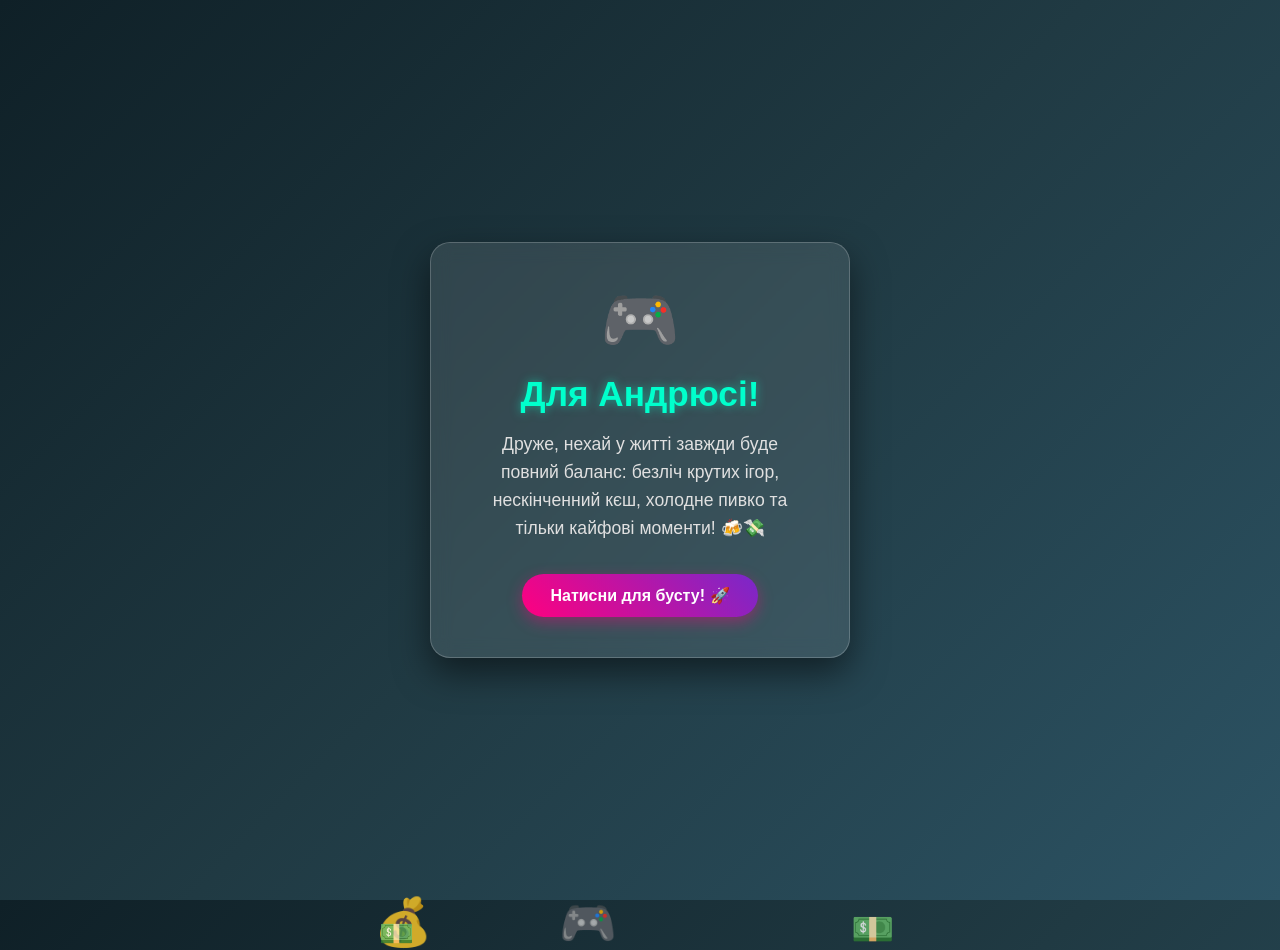
==== andrey/index.html @ 16d09681 "Add files via upload" ====
<!DOCTYPE html>
<html lang="uk">
<head>
    <meta charset="UTF-8">
    <meta name="viewport" content="width=device-width, initial-scale=1.0">
    <title>Андрюсі 🎮</title>
    <link rel="stylesheet" href="style.css">
    <link rel="icon" href="data:image/svg+xml,<svg xmlns=%22http://www.w3.org/2000/svg%22 viewBox=%220 0 100 100%22><text y=%22.9em%22 font-size=%2290%22>🎮</text></svg>">
</head>
<body>
    <div id="floating-container"></div>

    <div class="card">
        <div class="icon-header">🎮</div>
        <h1>Для Андрюсі!</h1>
        
        <p class="message">
            Друже, нехай у житті завжди буде повний баланс: 
            безліч крутих ігор, нескінченний кєш, холодне пивко 
            та тільки кайфові моменти! 🍻💸
        </p>

        <button id="action-btn">Натисни для бусту! 🚀</button>
        
        <div id="secret-message" class="hidden">
            🎉 Чіт-код викликно: +1000 к увазі та +100 до удачі! 🎉
        </div>
    </div>

    <script src="script.js"></script>
</body>
</html>
---- andrey/style.css ----
* {
    box-sizing: border-box;
    margin: 0;
    padding: 0;
}

body {
    background: linear-gradient(135deg, #0f2027, #203a43, #2c5364);
    font-family: 'Segoe UI', Tahoma, Geneva, Verdana, sans-serif;
    min-height: 100vh;
    display: flex;
    justify-content: center;
    align-items: center;
    overflow: hidden;
    color: #fff;
    position: relative;
}

#floating-container {
    position: absolute;
    top: 0;
    left: 0;
    width: 100%;
    height: 100%;
    pointer-events: none;
    z-index: 1;
}

.floating-item {
    position: absolute;
    bottom: -50px;
    font-size: 2rem;
    user-select: none;
    animation: floatUp linear infinite;
    opacity: 0.8;
}

@keyframes floatUp {
    0% {
        transform: translateY(0) rotate(0deg);
        opacity: 1;
    }
    100% {
        transform: translateY(-110vh) rotate(360deg);
        opacity: 0;
    }
}

.card {
    background: rgba(255, 255, 255, 0.1);
    backdrop-filter: blur(10px);
    border: 1px solid rgba(255, 255, 255, 0.2);
    padding: 2.5rem;
    border-radius: 20px;
    text-align: center;
    max-width: 420px;
    width: 90%;
    box-shadow: 0 15px 35px rgba(0, 0, 0, 0.5);
    z-index: 10;
    transition: transform 0.3s ease;
}

.card:hover {
    transform: translateY(-5px);
}

.icon-header {
    font-size: 4rem;
    margin-bottom: 1rem;
    animation: pulse 2s infinite ease-in-out;
}

@keyframes pulse {
    0%, 100% { transform: scale(1); }
    50% { transform: scale(1.1); }
}

h1 {
    font-size: 2.2rem;
    margin-bottom: 1rem;
    color: #00ffcc;
    text-shadow: 0 0 10px rgba(0, 255, 204, 0.5);
}

.message {
    font-size: 1.1rem;
    line-height: 1.6;
    color: #e0e0e0;
    margin-bottom: 2rem;
}

button {
    background: linear-gradient(45deg, #ff007f, #7928ca);
    border: none;
    color: white;
    padding: 12px 28px;
    font-size: 1rem;
    font-weight: bold;
    border-radius: 50px;
    cursor: pointer;
    box-shadow: 0 5px 15px rgba(255, 0, 127, 0.4);
    transition: all 0.2s ease;
}

button:hover {
    transform: scale(1.05);
    box-shadow: 0 8px 20px rgba(255, 0, 127, 0.6);
}

button:active {
    transform: scale(0.98);
}

.hidden {
    display: none;
}

#secret-message {
    margin-top: 1.5rem;
    font-weight: bold;
    color: #ffdd57;
    animation: fadeIn 0.5s ease-in-out;
}

@keyframes fadeIn {
    from { opacity: 0; transform: translateY(10px); }
    to { opacity: 1; transform: translateY(0); }
}
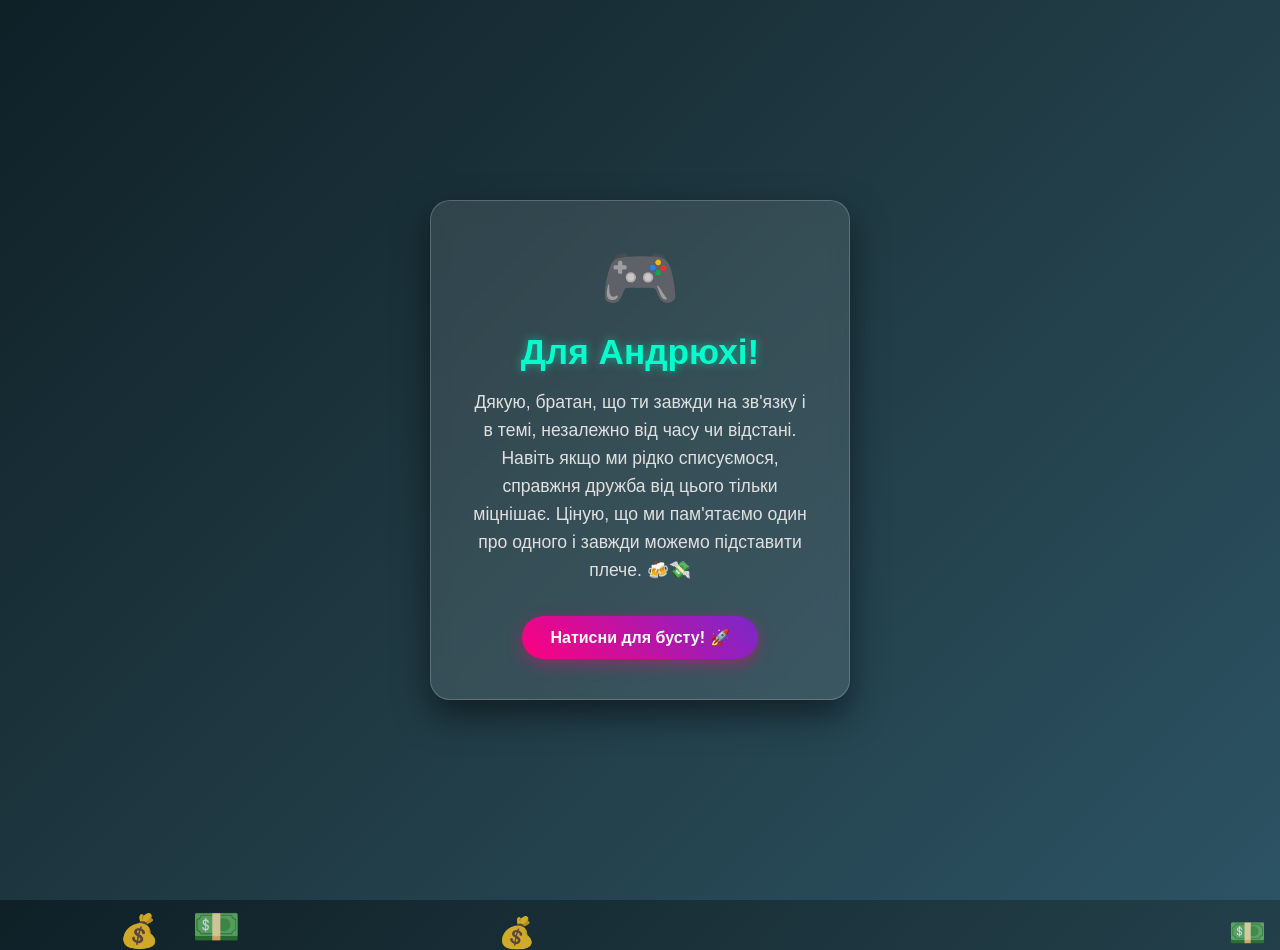
==== commit 764d1fb5: "Modify content in index.html for Андрюсі Updated the message content and title for the card." ====
--- a/andrey/index.html
+++ b/andrey/index.html
@@ -12,21 +12,21 @@
 
     <div class="card">
         <div class="icon-header">🎮</div>
-        <h1>Для Андрюсі!</h1>
+        <h1>Для Андрюхі!</h1>
         
         <p class="message">
-            Друже, нехай у житті завжди буде повний баланс: 
-            безліч крутих ігор, нескінченний кєш, холодне пивко 
-            та тільки кайфові моменти! 🍻💸
+            Дякую, братан, що ти завжди на зв'язку і в темі, 
+            незалежно від часу чи відстані. Навіть якщо ми рідко списуємося, справжня дружба від цього тільки міцнішає.
+            Ціную, що ми пам'ятаємо один про одного і завжди можемо підставити плече. 🍻💸
         </p>
 
         <button id="action-btn">Натисни для бусту! 🚀</button>
         
         <div id="secret-message" class="hidden">
-            🎉 Чіт-код викликно: +1000 к увазі та +100 до удачі! 🎉
+            🎉 Чіт-код викликно: +1000 к До фарту  та +100 до удачі + 200 до сексуальності 🎉
         </div>
     </div>
 
     <script src="script.js"></script>
 </body>
-</html>+</html>
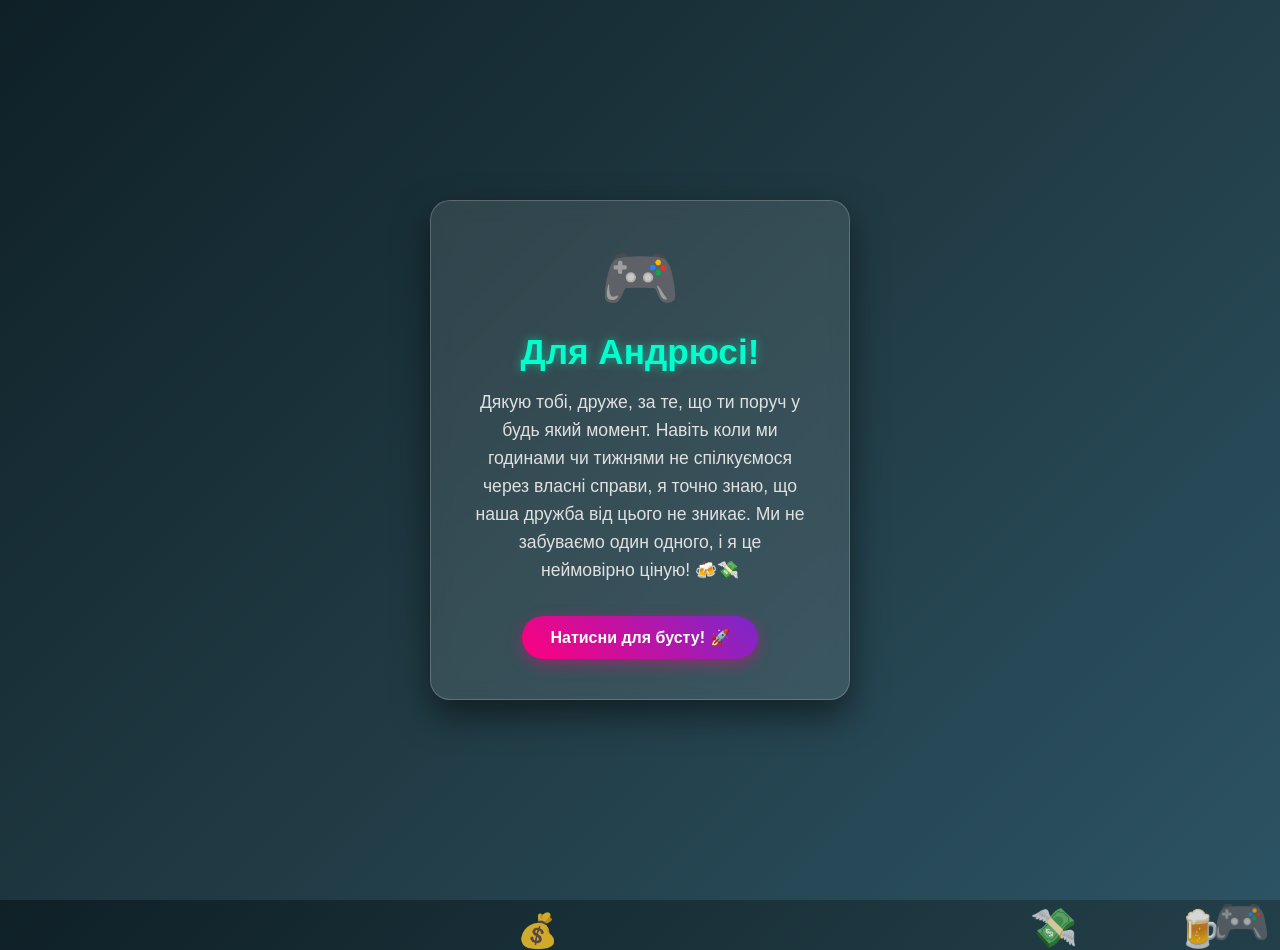
==== commit 88b2aa39: "Update index.html" ====
--- a/andrey/index.html
+++ b/andrey/index.html
@@ -12,18 +12,19 @@
 
     <div class="card">
         <div class="icon-header">🎮</div>
-        <h1>Для Андрюхі!</h1>
+        <h1>Для Андрюсі!</h1>
         
         <p class="message">
-            Дякую, братан, що ти завжди на зв'язку і в темі, 
-            незалежно від часу чи відстані. Навіть якщо ми рідко списуємося, справжня дружба від цього тільки міцнішає.
-            Ціную, що ми пам'ятаємо один про одного і завжди можемо підставити плече. 🍻💸
+            Дякую тобі, друже, за те, що ти поруч у будь який момент.
+            Навіть коли ми годинами чи тижнями не спілкуємося через власні справи, я точно знаю, що наша дружба від цього не зникає.
+            Ми не забуваємо один одного, і я це неймовірно ціную! 🍻💸
         </p>
 
         <button id="action-btn">Натисни для бусту! 🚀</button>
         
         <div id="secret-message" class="hidden">
-            🎉 Чіт-код викликно: +1000 к До фарту  та +100 до удачі + 200 до сексуальності 🎉
+            <p class="boost-text">🎉 Чіт-код активовано: +1000 до уваги та +100 до удачі + 200 до сексуальності 🎉</p>
+            <img src="photo_2026-03-31_17-17-20.jpg" alt="Photo" class="boost-photo">
         </div>
     </div>
 
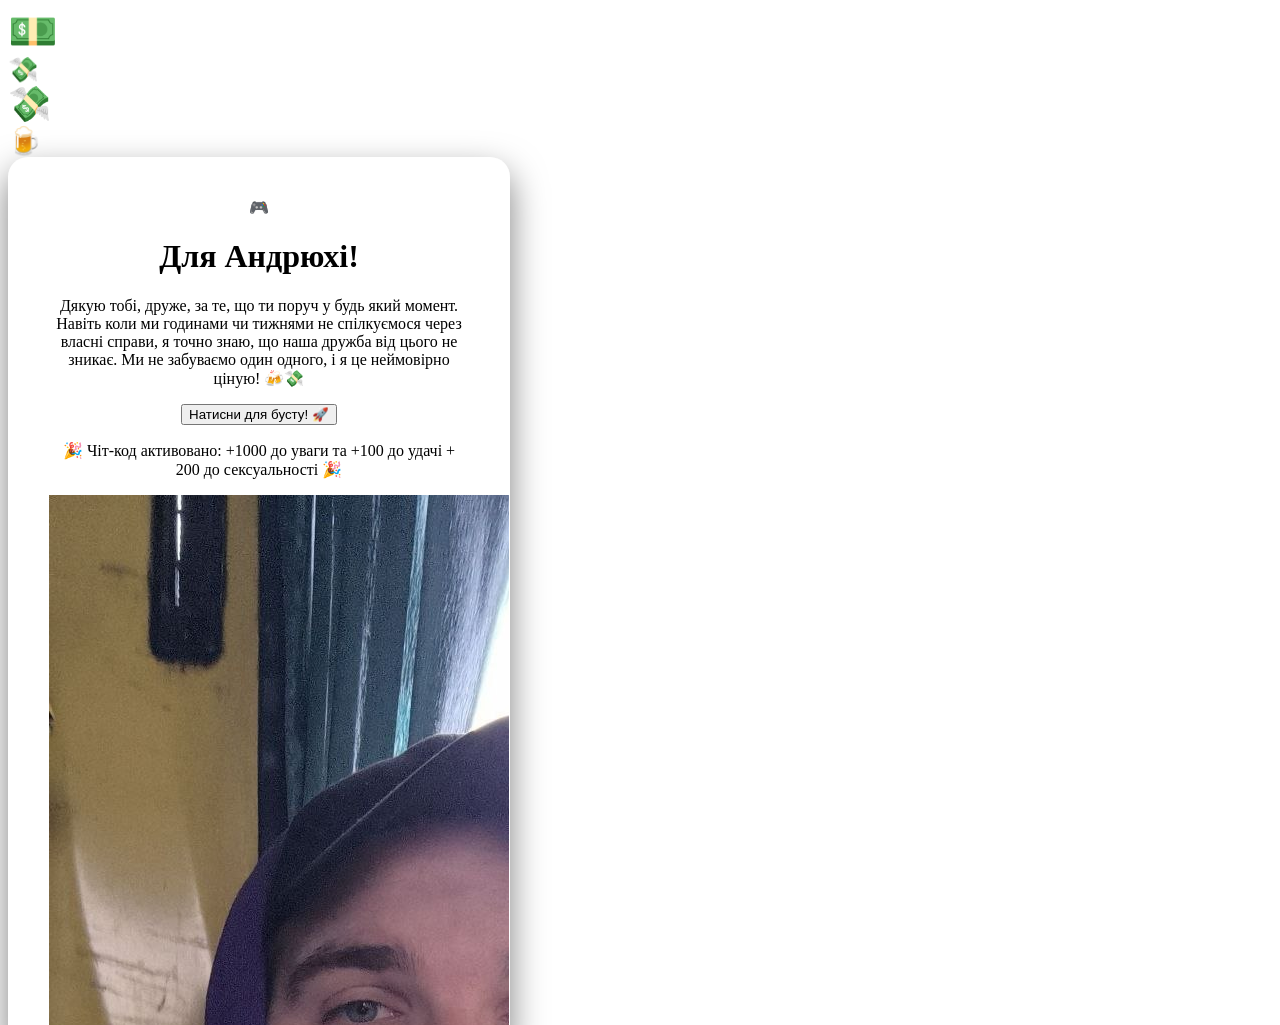
==== commit 60a8002f: "Update index.html" ====
--- a/andrey/index.html
+++ b/andrey/index.html
@@ -12,7 +12,7 @@
 
     <div class="card">
         <div class="icon-header">🎮</div>
-        <h1>Для Андрюсі!</h1>
+        <h1>Для Андрюхі!</h1>
         
         <p class="message">
             Дякую тобі, друже, за те, що ти поруч у будь який момент.
--- a/andrey/style.css
+++ b/andrey/style.css
@@ -1,51 +1,3 @@
-* {
-    box-sizing: border-box;
-    margin: 0;
-    padding: 0;
-}
-
-body {
-    background: linear-gradient(135deg, #0f2027, #203a43, #2c5364);
-    font-family: 'Segoe UI', Tahoma, Geneva, Verdana, sans-serif;
-    min-height: 100vh;
-    display: flex;
-    justify-content: center;
-    align-items: center;
-    overflow: hidden;
-    color: #fff;
-    position: relative;
-}
-
-#floating-container {
-    position: absolute;
-    top: 0;
-    left: 0;
-    width: 100%;
-    height: 100%;
-    pointer-events: none;
-    z-index: 1;
-}
-
-.floating-item {
-    position: absolute;
-    bottom: -50px;
-    font-size: 2rem;
-    user-select: none;
-    animation: floatUp linear infinite;
-    opacity: 0.8;
-}
-
-@keyframes floatUp {
-    0% {
-        transform: translateY(0) rotate(0deg);
-        opacity: 1;
-    }
-    100% {
-        transform: translateY(-110vh) rotate(360deg);
-        opacity: 0;
-    }
-}
-
 .card {
     background: rgba(255, 255, 255, 0.1);
     backdrop-filter: blur(10px);
@@ -57,72 +9,12 @@
     width: 90%;
     box-shadow: 0 15px 35px rgba(0, 0, 0, 0.5);
     z-index: 10;
-    transition: transform 0.3s ease;
+    
+    /* ВИПРАВЛЕННЯ ТУТ: */
+    height: auto;               /* Дозволяє висоті підлаштовуватися під контент */
+    max-height: 90vh;           /* Обмежує висоту, щоб картка не була вищою за екран */
+    overflow-y: auto;          /* Додає прокрутку всередині картки, якщо фото дуже велике */
+    
+    /* Плавна анімація появи */
+    transition: transform 0.3s ease, height 0.3s ease;
 }
-
-.card:hover {
-    transform: translateY(-5px);
-}
-
-.icon-header {
-    font-size: 4rem;
-    margin-bottom: 1rem;
-    animation: pulse 2s infinite ease-in-out;
-}
-
-@keyframes pulse {
-    0%, 100% { transform: scale(1); }
-    50% { transform: scale(1.1); }
-}
-
-h1 {
-    font-size: 2.2rem;
-    margin-bottom: 1rem;
-    color: #00ffcc;
-    text-shadow: 0 0 10px rgba(0, 255, 204, 0.5);
-}
-
-.message {
-    font-size: 1.1rem;
-    line-height: 1.6;
-    color: #e0e0e0;
-    margin-bottom: 2rem;
-}
-
-button {
-    background: linear-gradient(45deg, #ff007f, #7928ca);
-    border: none;
-    color: white;
-    padding: 12px 28px;
-    font-size: 1rem;
-    font-weight: bold;
-    border-radius: 50px;
-    cursor: pointer;
-    box-shadow: 0 5px 15px rgba(255, 0, 127, 0.4);
-    transition: all 0.2s ease;
-}
-
-button:hover {
-    transform: scale(1.05);
-    box-shadow: 0 8px 20px rgba(255, 0, 127, 0.6);
-}
-
-button:active {
-    transform: scale(0.98);
-}
-
-.hidden {
-    display: none;
-}
-
-#secret-message {
-    margin-top: 1.5rem;
-    font-weight: bold;
-    color: #ffdd57;
-    animation: fadeIn 0.5s ease-in-out;
-}
-
-@keyframes fadeIn {
-    from { opacity: 0; transform: translateY(10px); }
-    to { opacity: 1; transform: translateY(0); }
-}
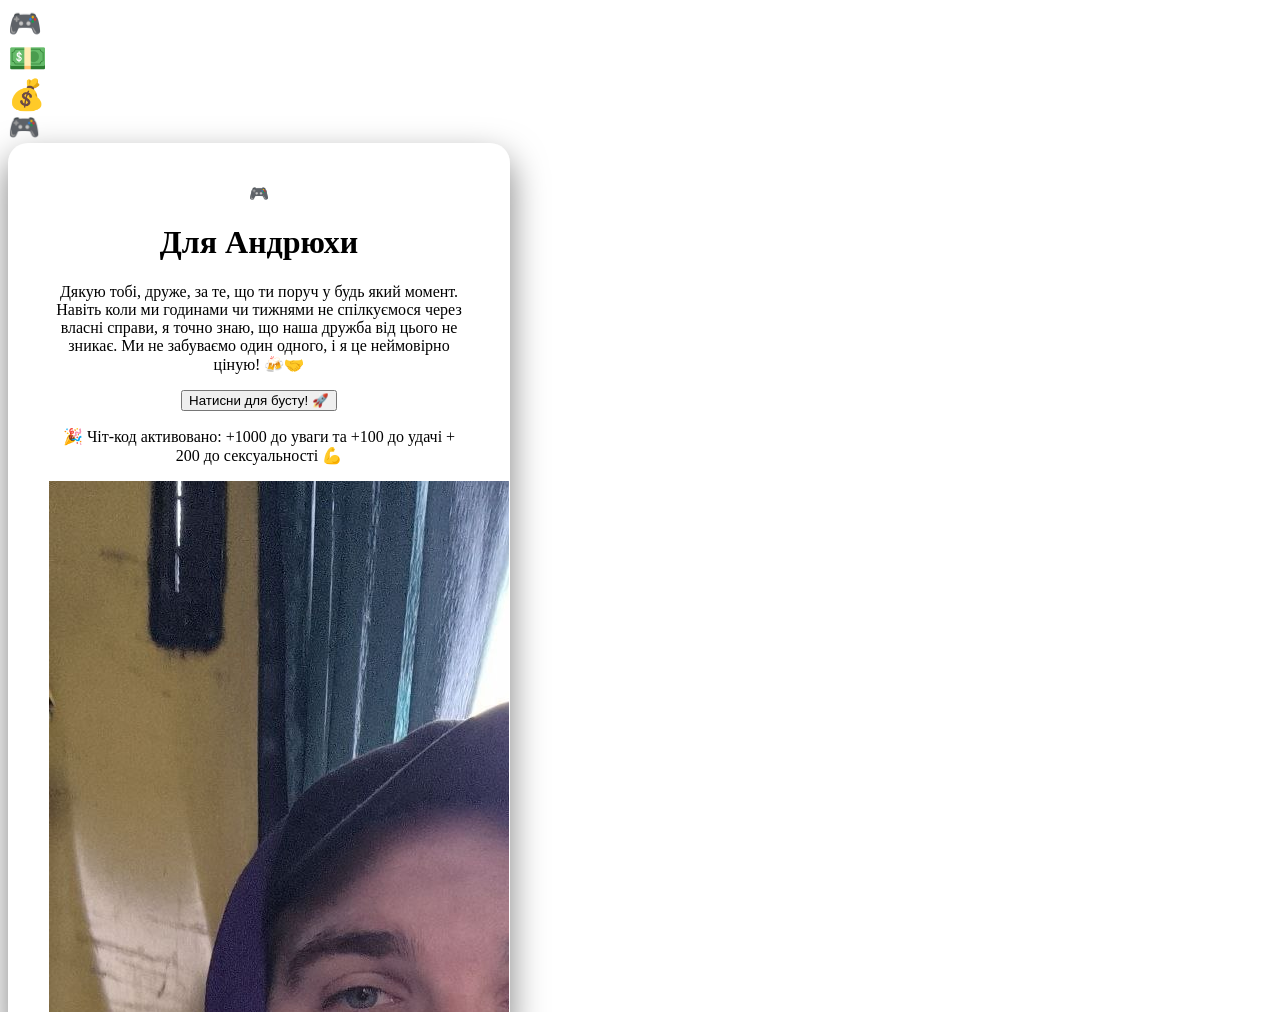
==== commit 55345a67: "Revise index.html content and formatting Updated the HTML content and improved the message for clari" ====
--- a/andrey/index.html
+++ b/andrey/index.html
@@ -3,7 +3,7 @@
 <head>
     <meta charset="UTF-8">
     <meta name="viewport" content="width=device-width, initial-scale=1.0">
-    <title>Андрюсі 🎮</title>
+    <title>Для Андрюхи! 🎮</title>
     <link rel="stylesheet" href="style.css">
     <link rel="icon" href="data:image/svg+xml,<svg xmlns=%22http://www.w3.org/2000/svg%22 viewBox=%220 0 100 100%22><text y=%22.9em%22 font-size=%2290%22>🎮</text></svg>">
 </head>
@@ -12,19 +12,19 @@
 
     <div class="card">
         <div class="icon-header">🎮</div>
-        <h1>Для Андрюхі!</h1>
+        <h1>Для Андрюхи</h1>
         
         <p class="message">
             Дякую тобі, друже, за те, що ти поруч у будь який момент.
             Навіть коли ми годинами чи тижнями не спілкуємося через власні справи, я точно знаю, що наша дружба від цього не зникає.
-            Ми не забуваємо один одного, і я це неймовірно ціную! 🍻💸
+            Ми не забуваємо один одного, і я це неймовірно ціную! 🍻🤝
         </p>
 
         <button id="action-btn">Натисни для бусту! 🚀</button>
         
         <div id="secret-message" class="hidden">
-            <p class="boost-text">🎉 Чіт-код активовано: +1000 до уваги та +100 до удачі + 200 до сексуальності 🎉</p>
-            <img src="photo_2026-03-31_17-17-20.jpg" alt="Photo" class="boost-photo">
+            <p class="boost-text">🎉 Чіт-код активовано: +1000 до уваги та +100 до удачі + 200 до сексуальності 💪</p>
+            <img src="photo_2026-03-31_17-17-20.jpg" alt="Буст" class="boost-photo">
         </div>
     </div>
 
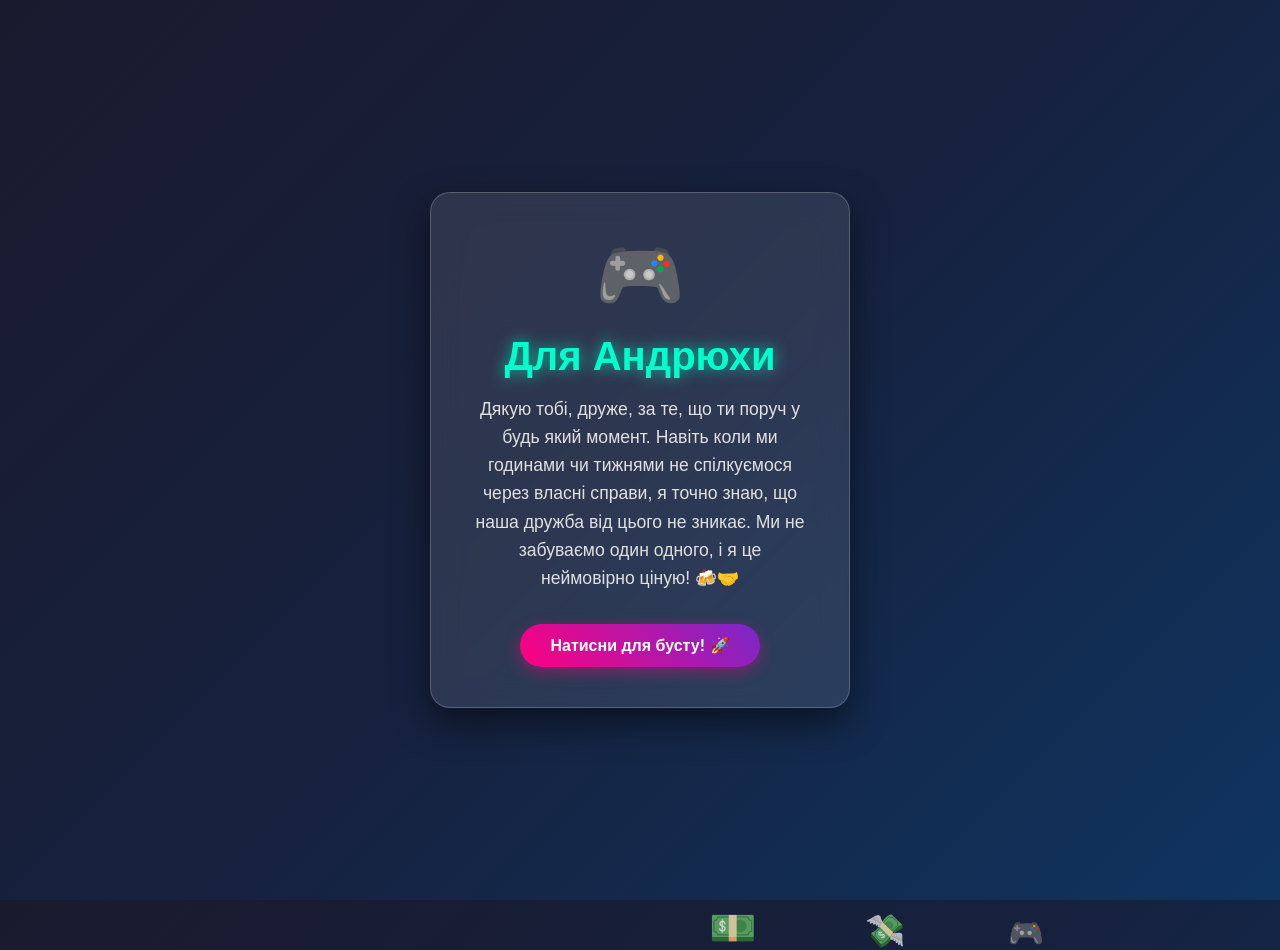
==== commit c03084d5: "Fix HTML structure and formatting" ====
--- a/andrey/index.html
+++ b/andrey/index.html
@@ -3,7 +3,7 @@
 <head>
     <meta charset="UTF-8">
     <meta name="viewport" content="width=device-width, initial-scale=1.0">
-    <title>Для Андрюхи! 🎮</title>
+    <title>Для Андрюхи 🎮</title>
     <link rel="stylesheet" href="style.css">
     <link rel="icon" href="data:image/svg+xml,<svg xmlns=%22http://www.w3.org/2000/svg%22 viewBox=%220 0 100 100%22><text y=%22.9em%22 font-size=%2290%22>🎮</text></svg>">
 </head>
@@ -16,7 +16,7 @@
         
         <p class="message">
             Дякую тобі, друже, за те, що ти поруч у будь який момент.
-            Навіть коли ми годинами чи тижнями не спілкуємося через власні справи, я точно знаю, що наша дружба від цього не зникає.
+            Навіть коли ми годинами чи тижнями не спілкуємося через власні справи, я точно знаю, що наша дружба від цього не зникає. 
             Ми не забуваємо один одного, і я це неймовірно ціную! 🍻🤝
         </p>
 
--- a/andrey/style.css
+++ b/andrey/style.css
@@ -1,6 +1,54 @@
+* {
+    box-sizing: border-box;
+    margin: 0;
+    padding: 0;
+}
+
+body {
+    background: linear-gradient(135deg, #1a1a2e, #16213e, #0f3460);
+    font-family: 'Segoe UI', Tahoma, Geneva, Verdana, sans-serif;
+    min-height: 100vh;
+    display: flex;
+    justify-content: center;
+    align-items: center;
+    color: #fff;
+    position: relative;
+    /* overflow прибираємо з body, щоб працювала прокрутка, якщо картка велика */
+}
+
+#floating-container {
+    position: absolute;
+    top: 0;
+    left: 0;
+    width: 100%;
+    height: 100%;
+    pointer-events: none;
+    z-index: 1;
+}
+
+.floating-item {
+    position: absolute;
+    bottom: -50px;
+    font-size: 2.2rem;
+    user-select: none;
+    animation: floatUp linear infinite;
+    opacity: 0.8;
+}
+
+@keyframes floatUp {
+    0% {
+        transform: translateY(0) rotate(0deg);
+        opacity: 1;
+    }
+    100% {
+        transform: translateY(-110vh) rotate(360deg);
+        opacity: 0;
+    }
+}
+
 .card {
     background: rgba(255, 255, 255, 0.1);
-    backdrop-filter: blur(10px);
+    backdrop-filter: blur(15px);
     border: 1px solid rgba(255, 255, 255, 0.2);
     padding: 2.5rem;
     border-radius: 20px;
@@ -10,11 +58,113 @@
     box-shadow: 0 15px 35px rgba(0, 0, 0, 0.5);
     z-index: 10;
     
-    /* ВИПРАВЛЕННЯ ТУТ: */
-    height: auto;               /* Дозволяє висоті підлаштовуватися під контент */
-    max-height: 90vh;           /* Обмежує висоту, щоб картка не була вищою за екран */
-    overflow-y: auto;          /* Додає прокрутку всередині картки, якщо фото дуже велике */
-    
-    /* Плавна анімація появи */
+    /* ВИПРАВЛЕННЯ: Картка розширюється, але не вилазить */
+    height: auto;
+    overflow-y: hidden; /* Щоб анімація фото не робила полоси прокрутки */
     transition: transform 0.3s ease, height 0.3s ease;
 }
+
+.card:hover {
+    transform: translateY(-5px);
+}
+
+.icon-header {
+    font-size: 4.5rem;
+    margin-bottom: 1rem;
+    animation: pulse 2s infinite ease-in-out;
+}
+
+@keyframes pulse {
+    0%, 100% { transform: scale(1); }
+    50% { transform: scale(1.1); }
+}
+
+h1 {
+    font-size: 2.5rem;
+    margin-bottom: 1rem;
+    color: #00ffcc;
+    text-shadow: 0 0 15px rgba(0, 255, 204, 0.7);
+}
+
+.message {
+    font-size: 1.1rem;
+    line-height: 1.6;
+    color: #e0e0e0;
+    margin-bottom: 2rem;
+}
+
+button {
+    background: linear-gradient(45deg, #ff007f, #7928ca);
+    border: none;
+    color: white;
+    padding: 12px 30px;
+    font-size: 1rem;
+    font-weight: bold;
+    border-radius: 50px;
+    cursor: pointer;
+    box-shadow: 0 5px 15px rgba(255, 0, 127, 0.4);
+    transition: all 0.2s ease;
+}
+
+button:hover {
+    transform: scale(1.05);
+    box-shadow: 0 8px 20px rgba(255, 0, 127, 0.6);
+}
+
+button:active {
+    transform: scale(0.98);
+}
+
+.hidden {
+    display: none;
+}
+
+#secret-message {
+    margin-top: 1.5rem;
+    font-weight: bold;
+    color: #ffdd57;
+    animation: fadeInSlideIn 0.8s ease-in-out forwards;
+}
+
+.boost-photo {
+    width: 100%;
+    max-width: 340px;
+    height: auto;
+    border-radius: 12px;
+    margin-top: 20px;
+    box-shadow: 0 10px 25px rgba(0, 0, 0, 0.5);
+    border: 3px solid rgba(255, 255, 255, 0.3);
+    object-fit: cover;
+    opacity: 0;
+    animation: photoSlideUp 0.6s ease-out 0.3s forwards; /* Анімація появи */
+}
+
+.boost-text {
+    margin-bottom: 10px;
+    font-size: 1.1rem;
+    text-shadow: 0 0 5px rgba(255, 221, 87, 0.5);
+}
+
+/* Анімація для тексту */
+@keyframes fadeInSlideIn {
+    from {
+        opacity: 0;
+        transform: translateY(-20px);
+    }
+    to {
+        opacity: 1;
+        transform: translateY(0);
+    }
+}
+
+/* Анімація для фото */
+@keyframes photoSlideUp {
+    from {
+        opacity: 0;
+        transform: translateY(30px);
+    }
+    to {
+        opacity: 1;
+        transform: translateY(0);
+    }
+}
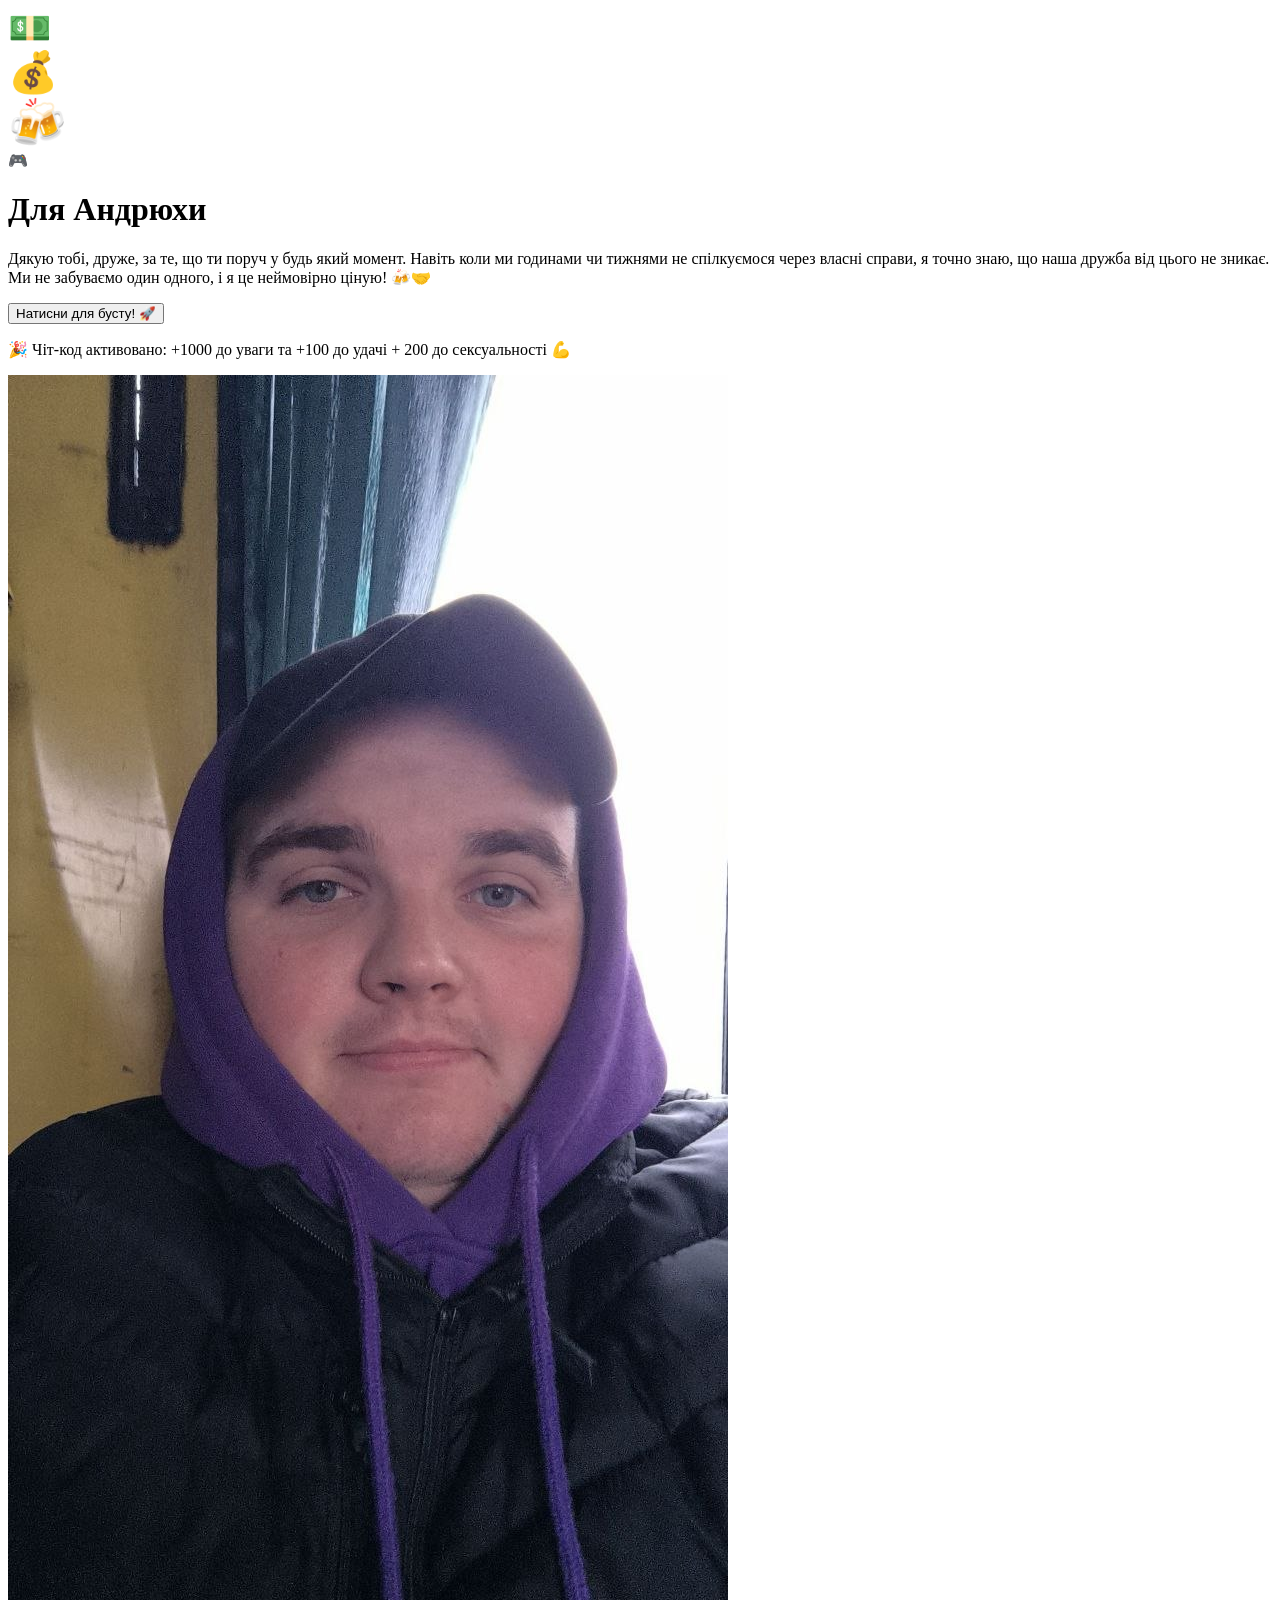
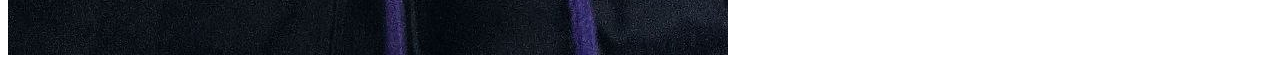
==== commit 8dc91e5b: "Modify index.html to version stylesheet link Updated stylesheet link to include versioning." ====
--- a/andrey/index.html
+++ b/andrey/index.html
@@ -4,7 +4,7 @@
     <meta charset="UTF-8">
     <meta name="viewport" content="width=device-width, initial-scale=1.0">
     <title>Для Андрюхи 🎮</title>
-    <link rel="stylesheet" href="style.css">
+  <link rel="stylesheet" href="./style.css?v=10">
     <link rel="icon" href="data:image/svg+xml,<svg xmlns=%22http://www.w3.org/2000/svg%22 viewBox=%220 0 100 100%22><text y=%22.9em%22 font-size=%2290%22>🎮</text></svg>">
 </head>
 <body>
--- a/andrey/style.css
+++ b/andrey/style.css
@@ -1,170 +1,45 @@
-* {
-    box-sizing: border-box;
-    margin: 0;
-    padding: 0;
-}
+document.addEventListener('DOMContentLoaded', () => {
+    const container = document.getElementById('floating-container');
+    const items = ['🍺', '🍻', '💵', '💰', '💸', '🎮'];
 
-body {
-    background: linear-gradient(135deg, #1a1a2e, #16213e, #0f3460);
-    font-family: 'Segoe UI', Tahoma, Geneva, Verdana, sans-serif;
-    min-height: 100vh;
-    display: flex;
-    justify-content: center;
-    align-items: center;
-    color: #fff;
-    position: relative;
-    /* overflow прибираємо з body, щоб працювала прокрутка, якщо картка велика */
-}
+    function createFloatingItem() {
+        if (!container) return;
+        
+        const item = document.createElement('div');
+        item.classList.add('floating-item');
+        
+        item.innerText = items[Math.floor(Math.random() * items.length)];
+        item.style.left = (Math.random() * 100) + 'vw';
+        
+        const size = (Math.random() * 1.5 + 1.8);
+        item.style.fontSize = size + 'rem';
+        
+        const duration = (Math.random() * 4 + 4);
+        item.style.animationDuration = duration + 's';
+        
+        container.appendChild(item);
+        
+        setTimeout(() => {
+            item.remove();
+        }, duration * 1000);
+    }
 
-#floating-container {
-    position: absolute;
-    top: 0;
-    left: 0;
-    width: 100%;
-    height: 100%;
-    pointer-events: none;
-    z-index: 1;
-}
+    setInterval(() => {
+        createFloatingItem();
+    }, 350);
 
-.floating-item {
-    position: absolute;
-    bottom: -50px;
-    font-size: 2.2rem;
-    user-select: none;
-    animation: floatUp linear infinite;
-    opacity: 0.8;
-}
+    const button = document.getElementById('action-btn');
+    const secretMessage = document.getElementById('secret-message');
 
-@keyframes floatUp {
-    0% {
-        transform: translateY(0) rotate(0deg);
-        opacity: 1;
+    if (button && secretMessage) {
+        button.addEventListener('click', () => {
+            secretMessage.classList.toggle('hidden');
+            
+            for (let i = 0; i < 20; i++) {
+                setTimeout(() => {
+                    createFloatingItem();
+                }, i * 50);
+            }
+        });
     }
-    100% {
-        transform: translateY(-110vh) rotate(360deg);
-        opacity: 0;
-    }
-}
-
-.card {
-    background: rgba(255, 255, 255, 0.1);
-    backdrop-filter: blur(15px);
-    border: 1px solid rgba(255, 255, 255, 0.2);
-    padding: 2.5rem;
-    border-radius: 20px;
-    text-align: center;
-    max-width: 420px;
-    width: 90%;
-    box-shadow: 0 15px 35px rgba(0, 0, 0, 0.5);
-    z-index: 10;
-    
-    /* ВИПРАВЛЕННЯ: Картка розширюється, але не вилазить */
-    height: auto;
-    overflow-y: hidden; /* Щоб анімація фото не робила полоси прокрутки */
-    transition: transform 0.3s ease, height 0.3s ease;
-}
-
-.card:hover {
-    transform: translateY(-5px);
-}
-
-.icon-header {
-    font-size: 4.5rem;
-    margin-bottom: 1rem;
-    animation: pulse 2s infinite ease-in-out;
-}
-
-@keyframes pulse {
-    0%, 100% { transform: scale(1); }
-    50% { transform: scale(1.1); }
-}
-
-h1 {
-    font-size: 2.5rem;
-    margin-bottom: 1rem;
-    color: #00ffcc;
-    text-shadow: 0 0 15px rgba(0, 255, 204, 0.7);
-}
-
-.message {
-    font-size: 1.1rem;
-    line-height: 1.6;
-    color: #e0e0e0;
-    margin-bottom: 2rem;
-}
-
-button {
-    background: linear-gradient(45deg, #ff007f, #7928ca);
-    border: none;
-    color: white;
-    padding: 12px 30px;
-    font-size: 1rem;
-    font-weight: bold;
-    border-radius: 50px;
-    cursor: pointer;
-    box-shadow: 0 5px 15px rgba(255, 0, 127, 0.4);
-    transition: all 0.2s ease;
-}
-
-button:hover {
-    transform: scale(1.05);
-    box-shadow: 0 8px 20px rgba(255, 0, 127, 0.6);
-}
-
-button:active {
-    transform: scale(0.98);
-}
-
-.hidden {
-    display: none;
-}
-
-#secret-message {
-    margin-top: 1.5rem;
-    font-weight: bold;
-    color: #ffdd57;
-    animation: fadeInSlideIn 0.8s ease-in-out forwards;
-}
-
-.boost-photo {
-    width: 100%;
-    max-width: 340px;
-    height: auto;
-    border-radius: 12px;
-    margin-top: 20px;
-    box-shadow: 0 10px 25px rgba(0, 0, 0, 0.5);
-    border: 3px solid rgba(255, 255, 255, 0.3);
-    object-fit: cover;
-    opacity: 0;
-    animation: photoSlideUp 0.6s ease-out 0.3s forwards; /* Анімація появи */
-}
-
-.boost-text {
-    margin-bottom: 10px;
-    font-size: 1.1rem;
-    text-shadow: 0 0 5px rgba(255, 221, 87, 0.5);
-}
-
-/* Анімація для тексту */
-@keyframes fadeInSlideIn {
-    from {
-        opacity: 0;
-        transform: translateY(-20px);
-    }
-    to {
-        opacity: 1;
-        transform: translateY(0);
-    }
-}
-
-/* Анімація для фото */
-@keyframes photoSlideUp {
-    from {
-        opacity: 0;
-        transform: translateY(30px);
-    }
-    to {
-        opacity: 1;
-        transform: translateY(0);
-    }
-}
+});
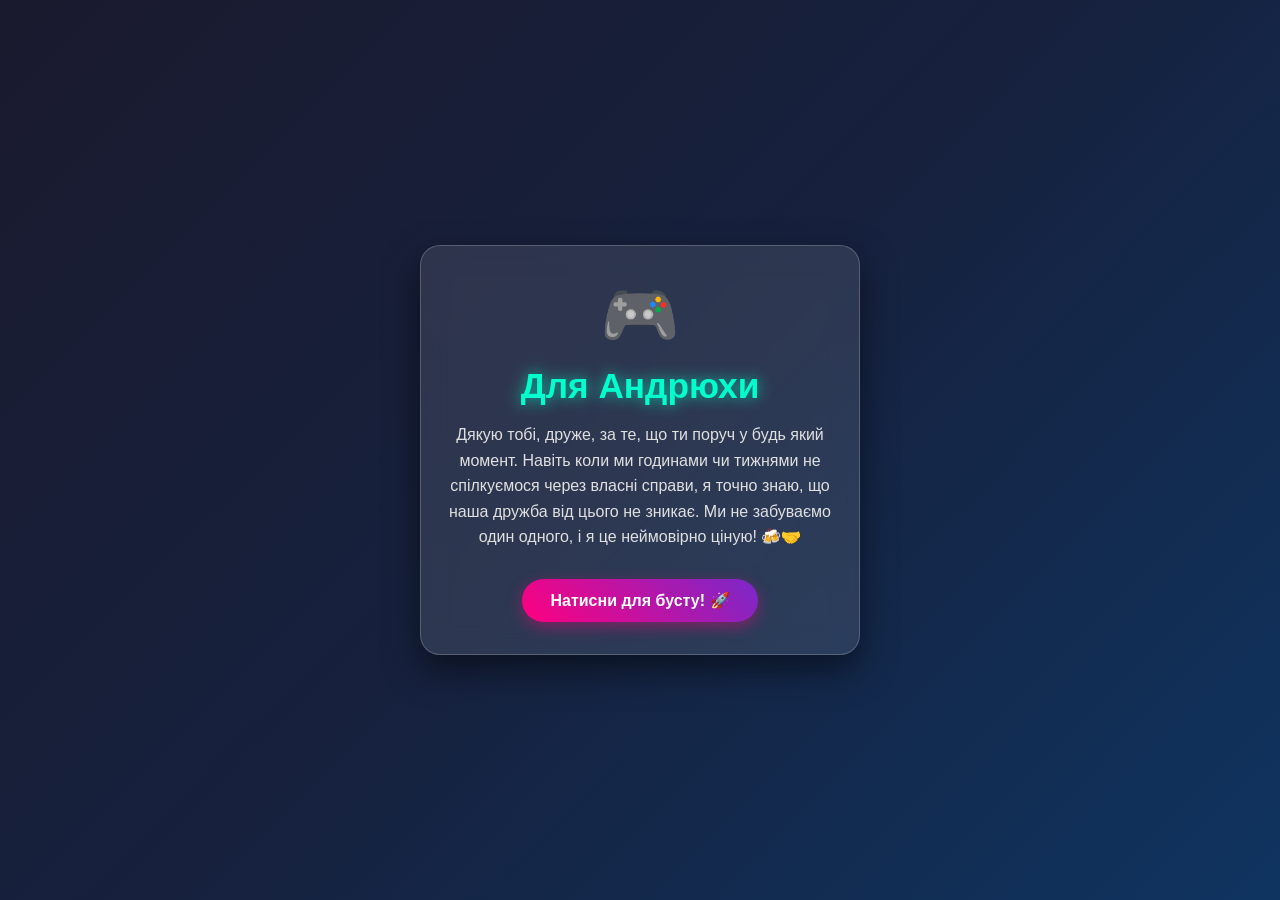
==== commit 555cc74d: "Refactor index.html to include styles and animations Added CSS styles for layout and animations, imp" ====
--- a/andrey/index.html
+++ b/andrey/index.html
@@ -4,8 +4,165 @@
     <meta charset="UTF-8">
     <meta name="viewport" content="width=device-width, initial-scale=1.0">
     <title>Для Андрюхи 🎮</title>
-  <link rel="stylesheet" href="./style.css?v=10">
     <link rel="icon" href="data:image/svg+xml,<svg xmlns=%22http://www.w3.org/2000/svg%22 viewBox=%220 0 100 100%22><text y=%22.9em%22 font-size=%2290%22>🎮</text></svg>">
+    
+    <style>
+        * {
+            box-sizing: border-box;
+            margin: 0;
+            padding: 0;
+        }
+
+        body {
+            background: linear-gradient(135deg, #1a1a2e, #16213e, #0f3460);
+            font-family: 'Segoe UI', Tahoma, Geneva, Verdana, sans-serif;
+            min-height: 100vh;
+            display: flex;
+            justify-content: center;
+            align-items: center;
+            color: #fff;
+            position: relative;
+            padding: 20px 0;
+            overflow-x: hidden;
+        }
+
+        #floating-container {
+            position: fixed;
+            top: 0;
+            left: 0;
+            width: 100%;
+            height: 100%;
+            pointer-events: none;
+            z-index: 1;
+            overflow: hidden;
+        }
+
+        .floating-item {
+            position: absolute;
+            bottom: -60px;
+            font-size: 2.2rem;
+            user-select: none;
+            animation: floatUp linear forwards;
+            opacity: 0.8;
+        }
+
+        @keyframes floatUp {
+            0% {
+                transform: translateY(0) rotate(0deg);
+                opacity: 1;
+            }
+            100% {
+                transform: translateY(-115vh) rotate(360deg);
+                opacity: 0;
+            }
+        }
+
+        .card {
+            background: rgba(255, 255, 255, 0.1);
+            backdrop-filter: blur(15px);
+            -webkit-backdrop-filter: blur(15px);
+            border: 1px solid rgba(255, 255, 255, 0.2);
+            padding: 2rem 1.5rem;
+            border-radius: 20px;
+            text-align: center;
+            max-width: 440px;
+            width: 90%;
+            box-shadow: 0 15px 35px rgba(0, 0, 0, 0.5);
+            z-index: 10;
+            height: auto;
+            transition: transform 0.3s ease;
+        }
+
+        .card:hover {
+            transform: translateY(-5px);
+        }
+
+        .icon-header {
+            font-size: 4rem;
+            margin-bottom: 0.8rem;
+            animation: pulse 2s infinite ease-in-out;
+        }
+
+        @keyframes pulse {
+            0%, 100% { transform: scale(1); }
+            50% { transform: scale(1.1); }
+        }
+
+        h1 {
+            font-size: 2.2rem;
+            margin-bottom: 1rem;
+            color: #00ffcc;
+            text-shadow: 0 0 15px rgba(0, 255, 204, 0.7);
+        }
+
+        .message {
+            font-size: 1rem;
+            line-height: 1.6;
+            color: #e0e0e0;
+            margin-bottom: 1.8rem;
+        }
+
+        button {
+            background: linear-gradient(45deg, #ff007f, #7928ca);
+            border: none;
+            color: white;
+            padding: 12px 28px;
+            font-size: 1rem;
+            font-weight: bold;
+            border-radius: 50px;
+            cursor: pointer;
+            box-shadow: 0 5px 15px rgba(255, 0, 127, 0.4);
+            transition: all 0.2s ease;
+        }
+
+        button:hover {
+            transform: scale(1.05);
+            box-shadow: 0 8px 20px rgba(255, 0, 127, 0.6);
+        }
+
+        button:active {
+            transform: scale(0.98);
+        }
+
+        .hidden {
+            display: none !important;
+        }
+
+        #secret-message {
+            margin-top: 1.5rem;
+            font-weight: bold;
+            color: #ffdd57;
+            animation: fadeInSlideIn 0.6s ease-out forwards;
+        }
+
+        .boost-photo {
+            width: 100%;
+            max-width: 100%;
+            height: auto;
+            border-radius: 14px;
+            margin-top: 15px;
+            box-shadow: 0 10px 25px rgba(0, 0, 0, 0.6);
+            border: 3px solid rgba(255, 255, 255, 0.3);
+            object-fit: cover;
+        }
+
+        .boost-text {
+            margin-bottom: 10px;
+            font-size: 1rem;
+            text-shadow: 0 0 5px rgba(255, 221, 87, 0.5);
+        }
+
+        @keyframes fadeInSlideIn {
+            from {
+                opacity: 0;
+                transform: translateY(-15px);
+            }
+            to {
+                opacity: 1;
+                transform: translateY(0);
+            }
+        }
+    </style>
 </head>
 <body>
     <div id="floating-container"></div>
@@ -16,7 +173,7 @@
         
         <p class="message">
             Дякую тобі, друже, за те, що ти поруч у будь який момент.
-            Навіть коли ми годинами чи тижнями не спілкуємося через власні справи, я точно знаю, що наша дружба від цього не зникає. 
+            Навіть коли ми годинами чи тижнями не спілкуємося через власні справи, я точно знаю, що наша дружба від цього не зникає.
             Ми не забуваємо один одного, і я це неймовірно ціную! 🍻🤝
         </p>
 
@@ -28,6 +185,52 @@
         </div>
     </div>
 
-    <script src="script.js"></script>
+    <script>
+        document.addEventListener('DOMContentLoaded', () => {
+            const container = document.getElementById('floating-container');
+            const items = ['🍺', '🍻', '💵', '💰', '💸', '🎮'];
+
+            function createFloatingItem() {
+                if (!container) return;
+                
+                const item = document.createElement('div');
+                item.classList.add('floating-item');
+                
+                item.innerText = items[Math.floor(Math.random() * items.length)];
+                item.style.left = (Math.random() * 100) + 'vw';
+                
+                const size = (Math.random() * 1.5 + 1.8);
+                item.style.fontSize = size + 'rem';
+                
+                const duration = (Math.random() * 4 + 4);
+                item.style.animationDuration = duration + 's';
+                
+                container.appendChild(item);
+                
+                setTimeout(() => {
+                    item.remove();
+                }, duration * 1000);
+            }
+
+            setInterval(() => {
+                createFloatingItem();
+            }, 350);
+
+            const button = document.getElementById('action-btn');
+            const secretMessage = document.getElementById('secret-message');
+
+            if (button && secretMessage) {
+                button.addEventListener('click', () => {
+                    secretMessage.classList.toggle('hidden');
+                    
+                    for (let i = 0; i < 20; i++) {
+                        setTimeout(() => {
+                            createFloatingItem();
+                        }, i * 50);
+                    }
+                });
+            }
+        });
+    </script>
 </body>
 </html>
